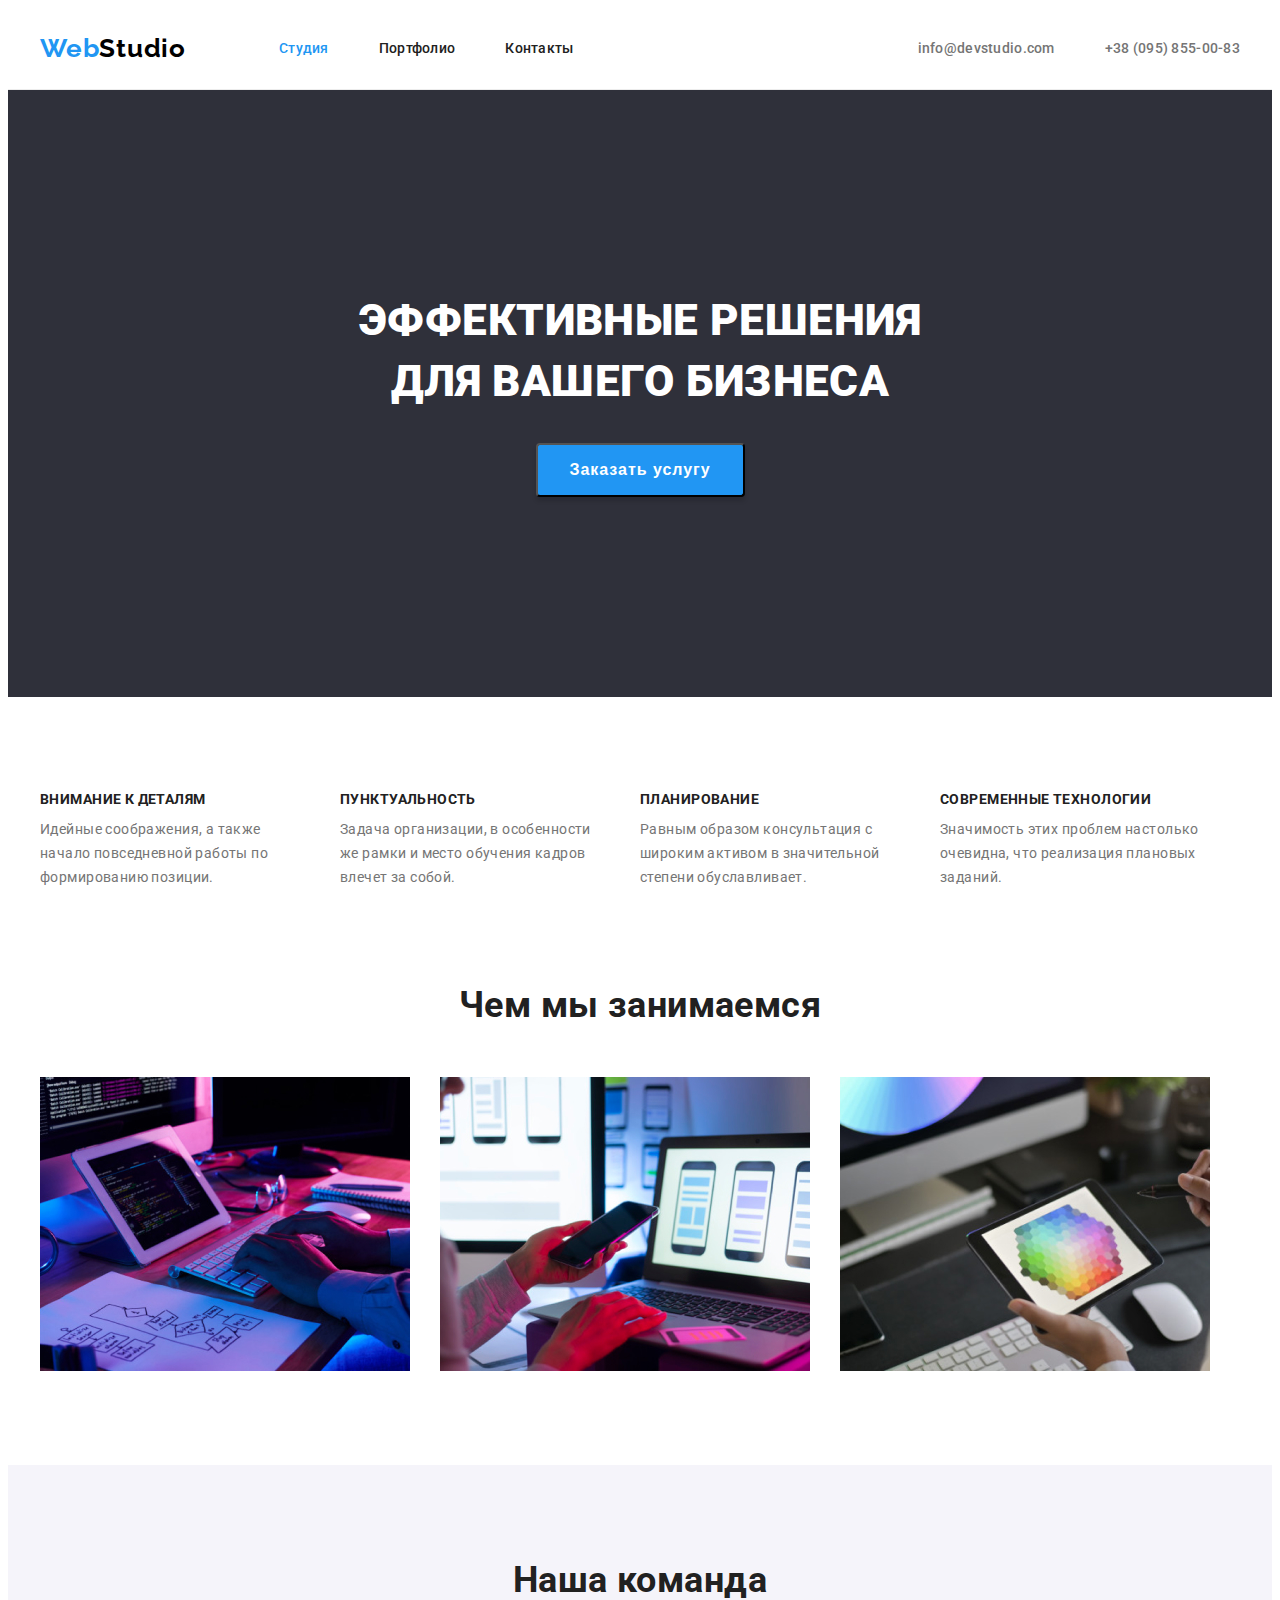
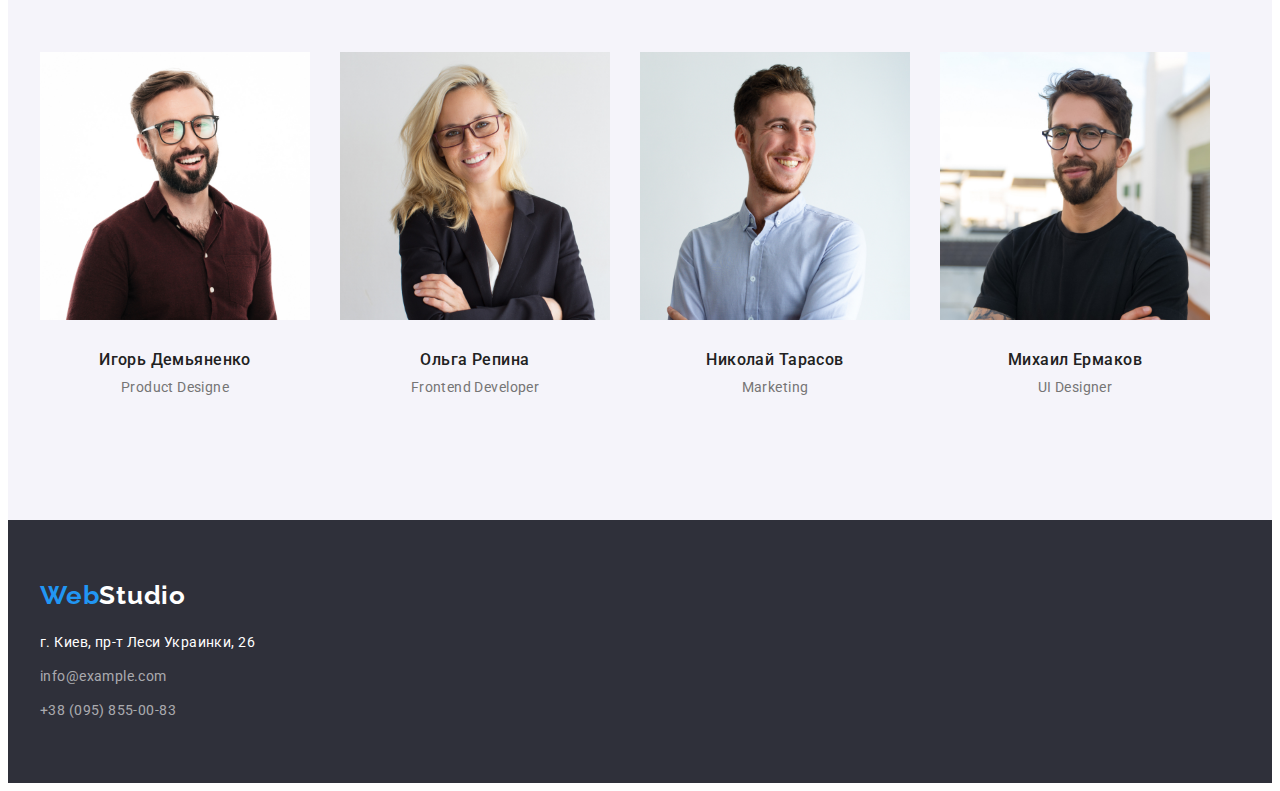
==== index.html @ d2d55bc6 "Initial commit" ====
<!DOCTYPE html>
<html lang="ru">
<head>
    <meta charset="UTF-8">
    <meta http-equiv="X-UA-Compatible" content="IE=edge">
    <meta name="viewport" content="width=device-width, initial-scale=1.0">
    <title>Студия WebStudio - IT решения для бизнеса</title>
    <link 
    href="https://fonts.googleapis.com/css2?family=Raleway:wght@700&family=Roboto:wght@400;500;700;900&display=swap"
    rel="stylesheet">
    <link rel="stylesheet" 
    href="https://cdnjs.cloudflare.com/ajax/libs/modern-normalize/1.1.0/modern-normalize.min.css" 
    integrity="sha512-wpPYUAdjBVSE4KJnH1VR1HeZfpl1ub8YT/NKx4PuQ5NmX2tKuGu6U/JRp5y+Y8XG2tV+wKQpNHVUX03MfMFn9Q==" 
    crossorigin="anonymous" referrerpolicy="no-referrer" />
    <link
    rel="stylesheet" href="./css/styles.css">   
</head>
<body>
<header class="header">
    
    <div class="container header-container">
        <a class="logo-nav" href="./index.html" > <span>Web</span>Studio</a>
    
    <nav class="site-nav">
       <ul class="site-nav list">
        <li class="item"><a href="./index.html" class="link current">Студия</a></li>
        <li class="item"><a href="./portfolio.html" class="link">Портфолио</a></li>
        <li class="item"><a href="" class="link">Контакты</a></li>
       </ul> 
    </nav>

    <div class="address-nav">
        <a href="" class="link mailto">info@devstudio.com</a>
        <a href="tel:+380958550083" class="link">+38 (095) 855-00-83</a>
        </div> 
    </div>   
</header>
<!--Основной раздел-->
<main>
<!--Hero-->
<section class="hero">
<div class="container">
    <h1 class="hero-title">Эффективные решения <br> для вашего бизнеса</h1>
   <button type="button" class="button-primary">Заказать услугу</button>
</div>

</section>

<!--Секция преимущества (заголовок скрыть пустые абзацы удалить)-->
<section class="benefits section">

<div class="container">
    <h2 class="section-title visually-hidden">Преимущества WebStudio для вашего бизнеса</h2>
    <ul class="benefits list">
        <li class="item"><h3>Внимание к деталям</h3>
            <p>Идейные соображения, а также начало повседневной работы по формированию позиции.</p></li>
        <li class="item"><h3>Пунктуальность</h3>
            <p>Задача организации, в особенности же рамки и место обучения кадров влечет за собой.</p></li>
        <li class="item"><h3>Планирование</h3>
            <p>Равным образом консультация с широким активом в значительной степени обуславливает.</p></li>
        <li class="item"><h3>Современные технологии</h3>
            <p>Значимость этих проблем настолько очевидна, что реализация плановых заданий.</p></li>
    </ul>
</div>

</section>

<!--Секция услуги (пустые абзацы удалить или заполнить/скрыть)-->
<section class="services section">
<div class="container">
    <h2 class="section-title">Чем мы занимаемся</h2>
    <ul class="services list">
        <li class="item">
            <img src="./images/main/our_services/img.jpeg" 
            alt="IT разработчик для вашего бизнеса" 
            width="370" height="294">
        <h3></h3></li>
        <li class="item">
            <img src="./images/main/our_services/img2.jpeg" 
            alt="Клиент менеджер для бизнеса" 
            width="370" height="294">
        <h3></h3></li>
        <li class="item">
            <img src="./images/main/our_services/img3.jpeg" 
            alt="Веб дизайнер для вашего бизнеса" 
            width="370" height="294">
        <h3></h3></li>
        
    </ul>
</div>

</section>
<!--Секция команда (пустые абзацы удалить или заполнить/скрыть)-->
<section class="team section">
<div class="container">
    <h2 class="section-title">Наша команда</h2>
    <p></p>
    <ul class="team list">
        <li class="item">
            <img src="./images/main/team/igor.jpeg" 
            alt="Портрет Игорь Демьяненко Product Designer"
            width="270" height="268">
            <h3>Игорь Демьяненко</h3><p>Product Designe</p></li>
        <li class="item"><img src="./images/main/team/olga.jpeg" 
            alt="Портрет Ольга Репина Frontend Developer" 
            width="270" height="268">
            <h3>Ольга Репина</h3><p>Frontend Developer</p></li>
        <li class="item"><img src="./images/main/team/nickola.jpeg" 
            alt="Портрет Николай Тарасов Marketing" 
            width="270" height="268">
            <h3>Николай Тарасов</h3><p>Marketing</p></li>
        <li class="item"><img src="./images/main/team/mihail.jpeg" 
            alt="Портрет Михаил Ермаков UI Designer" 
            width="270" height="268">
            <h3>Михаил Ермаков</h3><p>UI Designer</p></li>

    </ul>
</div>
</section>
</main>
<!--Футер с адресным блоком-->
<footer class="page-footer">
    <div class="footer container"> 
    <a href="./index.html" class="revers-logo"><span> Web</span>Studio</a>
    <address class="address-footer">
        <p class="adress-footer">г. Киев, пр-т Леси Украинки, 26 <br>
    <a href="mailto:info@example.com" class="mailto-footer">info@example.com</a> <br>
    <a href="tel:+380958550083" class="tel-footer">+38 (095) 855-00-83</a>
</p>
</address>
</div>
</footer>
</body>
</html>
---- css/styles.css ----
/*Стили цвета*/

:root {
    --secondary-text-color: #757575;
    --primary-text-color: #212121;
    --transparent-text: rgba(255, 255, 255, 0.6);
    --accent-color: #2196F3;
    --logo-text-color: #000000;
    --primary-white-color: #ffffff;
    --background-color: #2F303A;
    --background-color-secondary: #F5F4FA;
    --border-color: #ECECEC
  }

body {
    background-color: var(--primary-white-color);
    color: var(--primary-text-color);

    font-family: Roboto, sans-serif;
    font-weight: 400;
    letter-spacing: 0.03em;
    font-size: 14px;
    line-height: 1.2;
  }

  h1,h2,h3,h4,h5,h6,p {
  margin: 0;
  }

/* Формат списков и ссылок (обнуление)*/
.list {
  list-style: none;
  padding: 0;
  margin: 0;
}

a {
  text-decoration: none;
}

img {
  display: block;
}

.visually-hidden {
  position: absolute;
  white-space: nowrap;
  width: 1px;
  height: 1px;
  overflow: hidden;
  border: 0;
  padding: 0;
  clip: rect(0 0 0 0);
  clip-path: inset(50%);
  margin: -1px;
}


  /* Контейнер*/
.container {
  width: 1200px;
  padding-left: 15px;
  padding-right: 15px;
  margin-left: auto;
  margin-right: auto;
}

/*Хеадер*/
.header {
border-bottom: 1px solid var(--border-color);
}

.header-container {
  display: flex;
  align-items: center;
}

/*Логотипы*/

.logo-nav {
    color: var(--logo-text-color);
    font-family: Raleway,sans-serif;
    font-weight: 700;
    letter-spacing: 0.03em;
    font-size: 26px;
    line-height: 1.2;

    margin-right: 93px;

  }
  
.revers-logo {
    color: var(--primary-white-color);
    background-color: var(--background-color);
    font-family: Raleway,sans-serif;
    font-weight: 700;
    letter-spacing: 0.03em;
    font-size: 26px;
    line-height: 1.2;
  }

.logo-nav span {color: var(--accent-color);}
.revers-logo span {color: var(--accent-color);}

/*Site-nav* *address-nav*/
.site-nav .link {
color: var(--primary-text-color);
font-weight: 500;
letter-spacing: 0.02em;
}

.site-nav .item {
display: flex;

margin-right: 50px;
padding-top: 32px;
padding-bottom: 32px;
}

.site-nav .item:last-child {
  margin-right: 0px;
}

.site-nav.list {
  display: flex;
  align-items: center;
}

.site-nav .link:hover, 
.site-nav .link:focus,
.address-nav .link:hover,
.address-nav .link:focus{
color: var(--accent-color);
}

.site-nav .link.current,
.address-nav .link.current{
    color: var(--accent-color);  
}

.address-nav .link
{color: var(--secondary-text-color);
font-weight: 500;
letter-spacing: 0.02em;

display: block;

padding-top: 32px;
padding-bottom: 32px;;
}

.address-nav .mailto {
  margin-right: 50px;
}

.address-nav {
  margin-left: auto;
}

.address-nav {
  display: flex;
  align-items: center;
}

/*Футер*/
.page-footer {
    background-color: var(--background-color);
    padding-top: 60px;
    padding-bottom: 60px;
    
}
.mailto-footer,
.tel-footer {
    font-style: normal;
    color: var( --transparent-text);
    line-height: 1.75;

    display: inline-block;
    margin-top: 9px;
}

.address-footer {
  font-style: normal;
  color: var(--primary-white-color);
  line-height: 1.7;

  margin-top: 20px;
}

.address-footer :hover,
.mailto-footer :hover,
.tel-footer :hover{
  color: var(--accent-color);
}

/*Секция Герой*/
.hero {
    background-color: var(--background-color);
    padding-top: 200px;
    padding-bottom: 200px;
    text-align: center;
}
.hero-title {
    color: var(--primary-white-color);
    text-transform: uppercase;
    font-size: 44px;
    font-weight: 900;
    line-height: 1.4;
    letter-spacing: 0,06em;

    margin-bottom: 30px;
}

/*Button*/

.button {
  font-family: inherit;
  cursor: pointer;
  letter-spacing: 0.03em;

  padding: 6px 22px;

  color: var(--primary-text-color);
  background-color: var(--background-color-secondary);
  font-weight: 500;
  font-size: 16px;
  line-height: 1.6;

  border-radius: 4px;
}


.button.activ {
  color: var(--primary-white-color);
  background-color: var(--accent-color);
}

.button-primary {
    color: var(--primary-white-color);
    background-color: var(--accent-color);
    text-align: center;
    font-weight: 700;
    font-size: 16px;
    line-height: 1.9;
    letter-spacing: 0.06em;

    padding: 10px 32px;

    box-shadow: 0px 4px 4px rgba(0, 0, 0, 0.15);
    border-radius: 4px;

}

.button:last-child {
  margin-right: 0;
}
/*Секции*/
.section {
padding-top: 94px;
padding-bottom: 94px;
}


.section-title {
    color: var(--primary-text-color);
    font-weight: 700;
    font-size: 36px;
    text-align: center;

    margin-bottom: 50px;
  }
.section h3 {
color: var(--primary-text-color);
font-weight: 500;
font-size: 16px;
}
.section p {
  color: var(--secondary-text-color);
  font-weight: 400;
  }

/*Секция преимущества*/

.benefits.list {
  display: flex;
}

.benefits.list .item + .item {
  margin-left: 30px;
}

.benefits.list .item {
  width: 270px;
}

.benefits.list h3 {
  color: var(--primary-text-color);
  text-transform: uppercase;
  font-weight: 700;
  font-size: 14px;

  margin-bottom: 10px;
}

.benefits.list p{
color: var(--secondary-text-color);
line-height: 1.7;
}

/*Секция услуги*/
.services.section {
  padding-top: 0px;
}

.services.list {
  display: flex;
  flex-wrap: wrap;
}

.services.list .item + .item {
  margin-left: 30px;
}

/*Секция комнада*/
.team.section {
  background-color: var(--background-color-secondary);
}

.team.list {
  display: flex;
  flex-wrap: wrap;

}

.team.list .item {
  padding-bottom: 30px;
  margin-right: 30px;
}

/* правило не работает обнуление 4го ребенка так как соседи есть у всех .team.list .item + .item {
margin-left: 30px;
}*/

.team.list .item:nth-child(4n){
  margin-right: 0px;
}

.team.list h3 {
  margin-top: 30px;
  margin-bottom: 10px;
}

.team.list h3,
.team.list p {
  text-align: center;
}

/*Секция портфолио кнопки-фильтры !!!!!НЕ РАБОТАЕТ центрирование*/
.filter.list {
  display: flex;
  justify-content: center;
  margin-bottom: 50px;
}

.filter.list .item + .item{
 margin-left: 8px;
}

/*Секции портфолио*/

.portfolio.list {
  display: flex;
  flex-wrap: wrap;
}

.portfolio.list .item{
  margin-right: 30px;
  margin-bottom: 30px;
  outline: 1px solid var(--border-color);
}


.portfolio.list .item:nth-child(3n){
  margin-right: 0px;
}

.portfolio.list .item:nth-last-child(-n+3){
  margin-bottom: 0px;
}

.portfolio.list .card {
  width: 370px;
  padding: 20px 24px;
}

.portfolio.section h3 {
  color: var(--primary-text-color);
  font-weight: 700;
  font-size: 18px;
  line-height: 2;
  letter-spacing: 0.06em;

  margin-bottom: 4px;
}
.portfolio.section p {
  color: var(--secondary-text-color);
  font-weight: 400;
  font-size: 16px;
  line-height: 1.9;
  }


/*.section a:hover {
    background-color: var(--background-color-secondsry);
}*/
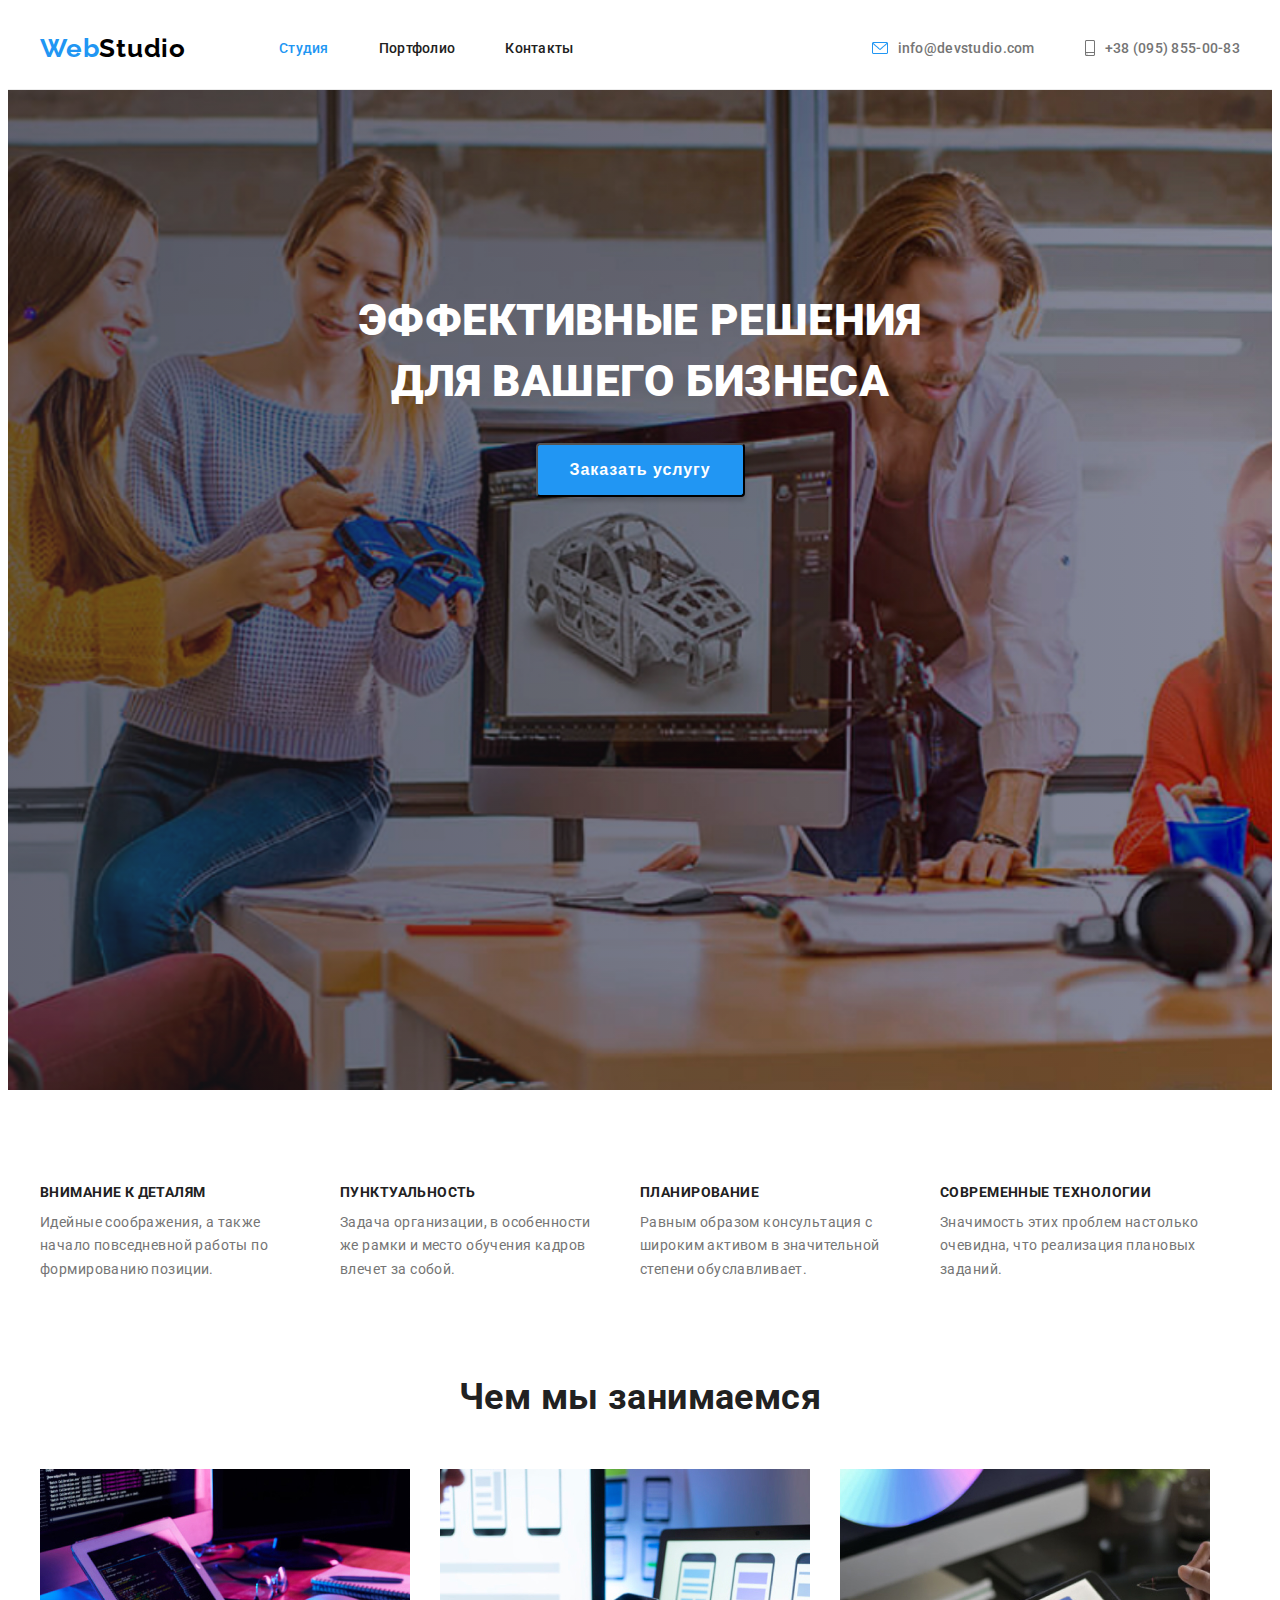
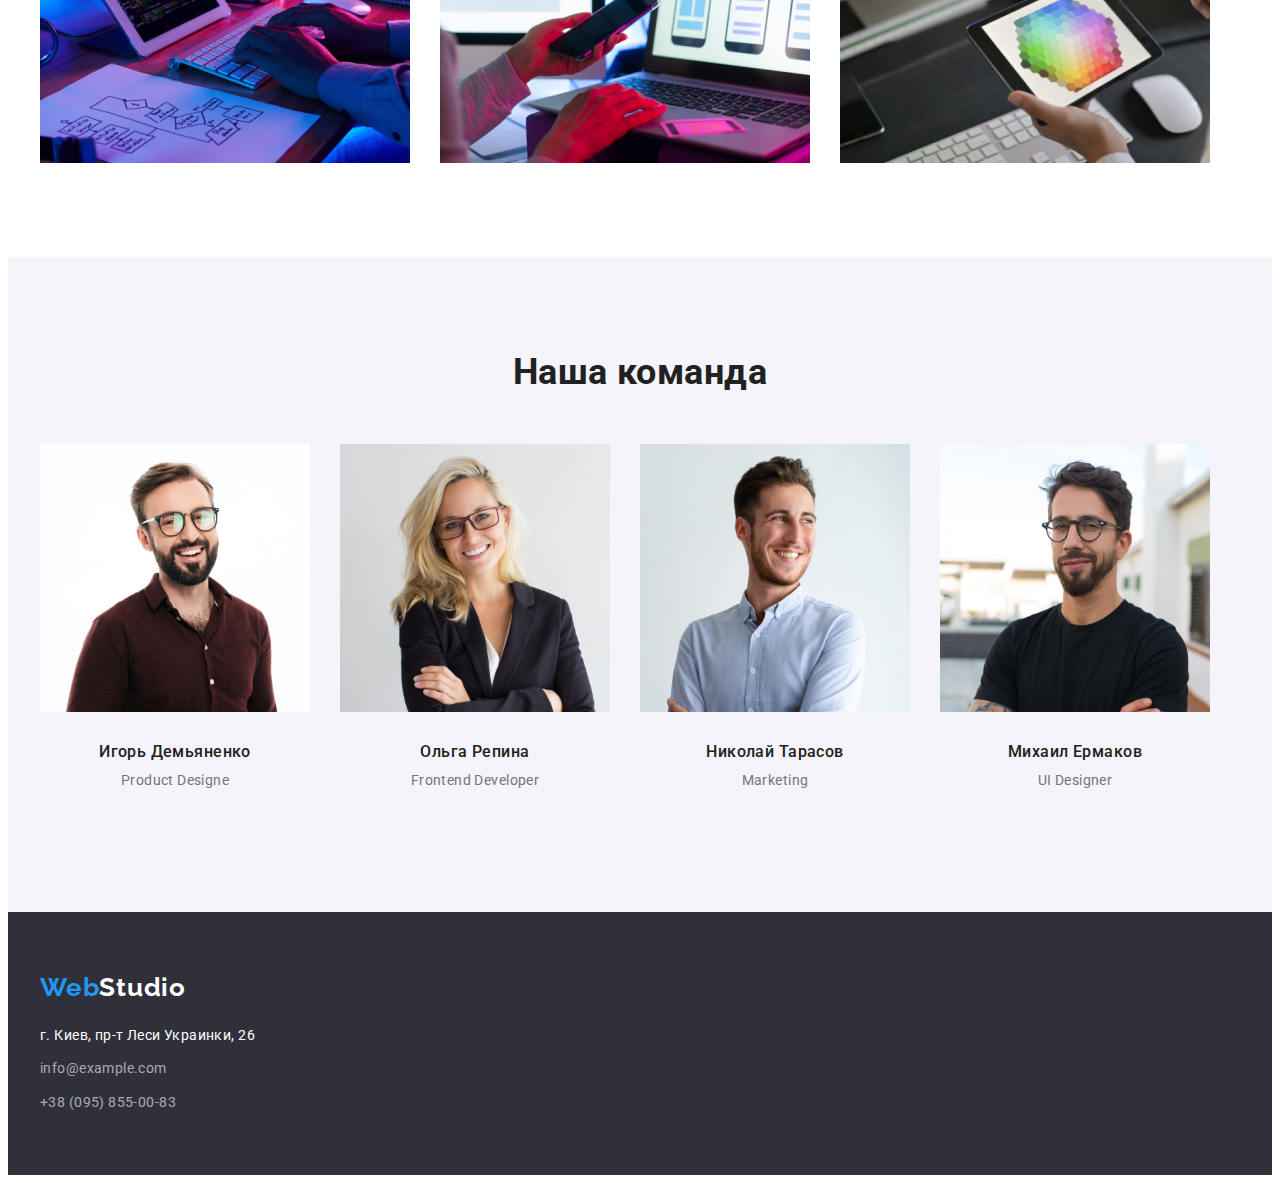
==== commit 04525a0f: "Пробы картинки и иконки" ====
--- a/index.html
+++ b/index.html
@@ -31,17 +31,19 @@
 
     <div class="address-nav">
         <a href="" class="link mailto">info@devstudio.com</a>
-        <a href="tel:+380958550083" class="link">+38 (095) 855-00-83</a>
+        <a href="tel:+380958550083" class="link tel">+38 (095) 855-00-83</a>
         </div> 
     </div>   
 </header>
 <!--Основной раздел-->
 <main>
 <!--Hero-->
-<section class="hero">
+<section class="hero overlay">
 <div class="container">
+   
     <h1 class="hero-title">Эффективные решения <br> для вашего бизнеса</h1>
-   <button type="button" class="button-primary">Заказать услугу</button>
+    <button type="button" class="button-primary">Заказать услугу</button>
+   
 </div>
 
 </section>
--- a/css/styles.css
+++ b/css/styles.css
@@ -9,7 +9,8 @@
     --primary-white-color: #ffffff;
     --background-color: #2F303A;
     --background-color-secondary: #F5F4FA;
-    --border-color: #ECECEC
+    --border-color: #ECECEC;
+    --background-hero: #C4C4C4;
   }
 
 body {
@@ -154,13 +155,36 @@
 }
 
 .address-nav {
+  display: flex;
+  align-items: center;
   margin-left: auto;
 }
 
-.address-nav {
-  display: flex;
-  align-items: center;
-}
+.link.mailto,
+.link.tel {
+ display: inline-flex;
+ align-items: center;
+}
+
+.link.mailto::before {
+  width: 16px;
+  height: 12px;
+  margin-right: 10px;
+  content: "";
+
+  background-image: url(../images/Imd_test/envelope\ \(hover\).png);
+  background-size: cover;
+}
+
+.link.tel::before{ 
+  width: 10px;
+  height: 16px;
+  margin-right: 10px;
+  content: "";
+  background-image: url(../images/Imd_test/smartphone.svg);
+  background-size: cover;
+}
+
 
 /*Футер*/
 .page-footer {
@@ -185,6 +209,7 @@
   line-height: 1.7;
 
   margin-top: 20px;
+ 
 }
 
 .address-footer :hover,
@@ -209,6 +234,25 @@
     letter-spacing: 0,06em;
 
     margin-bottom: 30px;
+}
+
+.overlay {
+  height: 600px;
+  max-width: 1600px;
+  margin-left: auto;
+  margin-right: auto;
+
+  background-image: 
+  linear-gradient(
+    to right, rgba(47, 48, 58, 0.4), transparent 100%
+  ),
+  url(../images/Imd_test/Img.jpeg);
+  background-color: var(--background-hero);
+
+  background-size: cover;
+  background-repeat: no-repeat;
+  background-position: center;
+
 }
 
 /*Button*/
